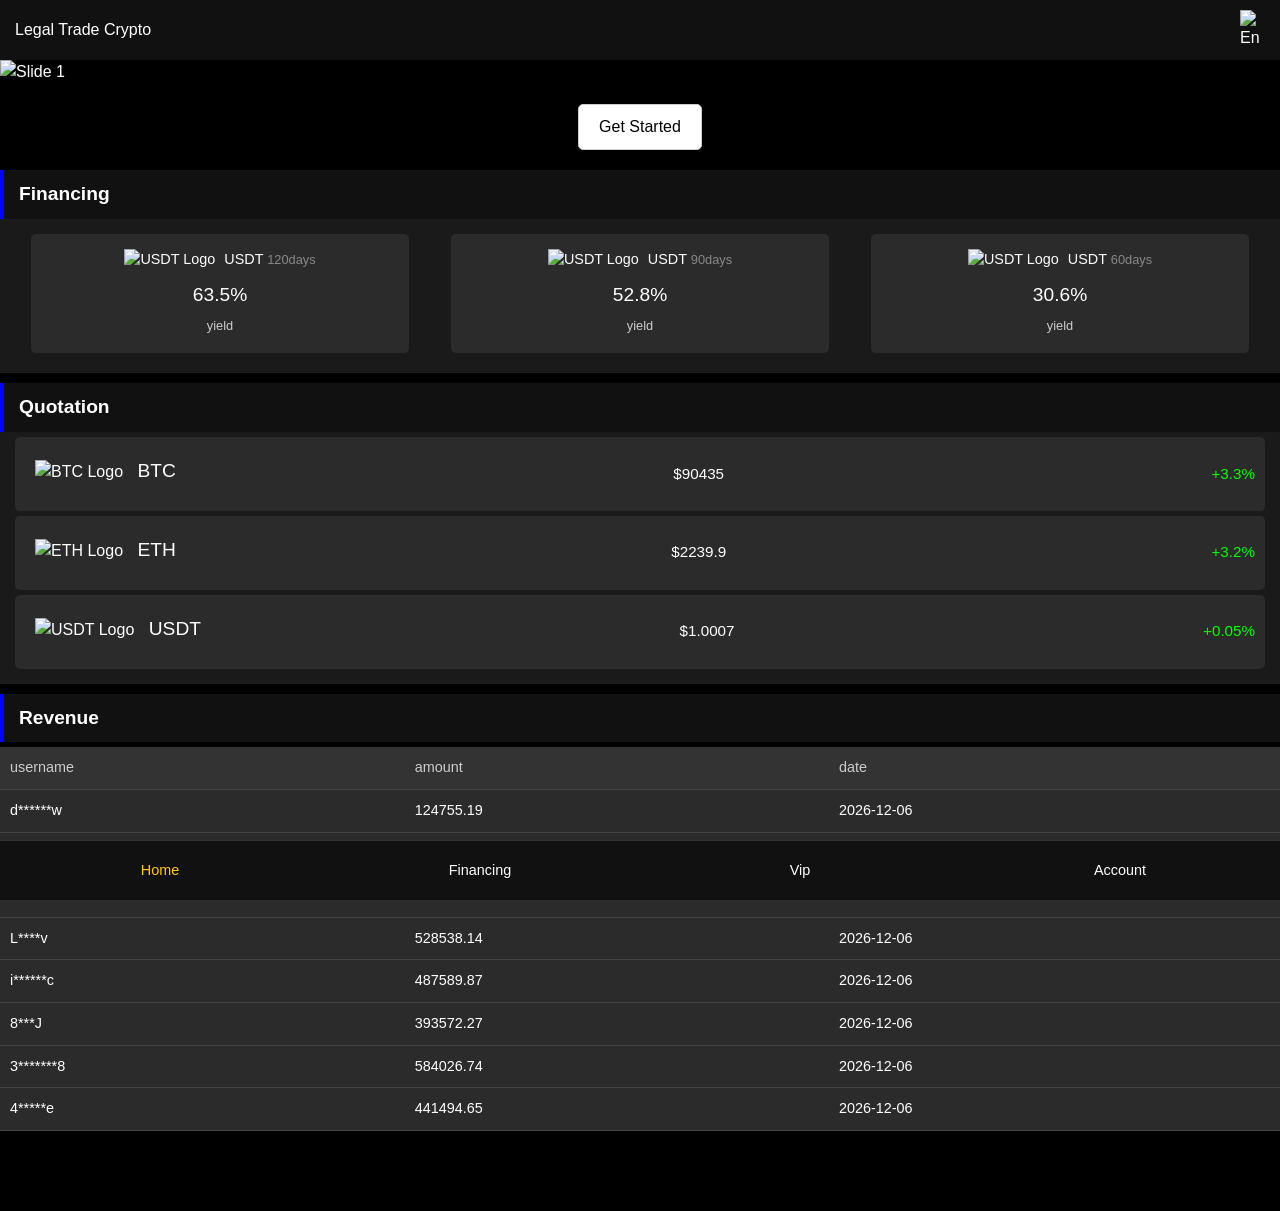
==== index.html @ 4f911df0 "Update and rename index.com to index.html" ====
<!DOCTYPE html>
<lang="en">
<head>
  <!-- Google tag (gtag.js) -->
<script async src="https://www.googletagmanager.com/gtag/js?id=G-87048XLDLX"></script>
<script>
  window.dataLayer = window.dataLayer || [];
  function gtag(){dataLayer.push(arguments);}
  gtag('js', new Date());

  gtag('config', 'G-87048XLDLX');
</script>
  <meta charset="UTF-8" />
  <meta name="viewport" content="width=device-width, initial-scale=1.0"/>
  <title>Legal Trade Crypto</title>
  <link rel="stylesheet" href="style.css" />
  <style>
    /* Button styling */
    .btn {
      display: block;
      width: fit-content;
      margin: 20px auto;
      padding: 10px 20px;
      background-color: white;
      color: black;
      text-decoration: none;
      border-radius: 5px;
      border: 1px solid #ccc;
    }
    /* Style for coin logos (BTC, ETH, USDT) */
    .coin-logo {
      width: 30px;
      height: auto;
      vertical-align: middle;
      margin-right: 5px;
    }
    /* Slider styles */
    .slider {
      width: 100%;
      overflow: hidden;
      position: relative;
    }

    .slider-wrapper {
      display: flex;
      transition: transform 0.5s ease-in-out;
    }

    .slider-image {
      width: 100%;
      flex-shrink: 0;
    }
    /* Quotation styles */
    .quotation .coin-item {

      align-items: center;
      background-color: ##C70039; /* Adjust background color */
      border-radius: 10px; /* Adjust border radius */
      padding: 10px; /* Adjust padding */
      margin-bottom: 5px; /* Add space between items */
    }

    .quotation .coin-icon {
      width: 40px; /* Adjust icon size */
      height: 40px; /* Adjust icon size */
      margin-right: 10px;
    }

    .quotation .coin-item span {
      font-size: 1.2em; /* Adjust text size */
      color: white; /* Adjust text color */
    }
  </style>

  <!-- JivoChat Widget -->
  <script src="//code.jivosite.com/widget/wV6zTzxS5q" async></script>

</head>
<body>

  <header class="top-bar">
    <h1>Legal Trade Crypto</h1>
    <div class="language-switch">
      <img src="https://i.postimg.cc/vT1Nz6v8/IMG-0291.jpg" alt="English" />
      <span></span>
    </div>
  </header>

  <section class="slider">
    <div class="slider-wrapper" id="slider-wrapper">
      <img src="https://i.postimg.cc/ZKHwdHmP/IMG-0297.jpg" alt="Slide 1" class="slider-image">
      <img src="https://github.com/bitdigitalmining/Imagehosting/blob/main/IMG_9536.jpeg?raw=true" alt="Slide 2" class="slider-image">
      <img src="https://github.com/signup-login/Im-/blob/main/b5c49e60-2888-499a-b25a-e33b5f20c015.jpeg?raw=true" alt="Slide 3" class="slider-image">
    </div>
  </section>

  <a href="signup.html" class="btn">Get Started</a>

  <section class="financing">
    <h2>Financing</h2>
    <div class="financing-cards" id="financing-cards">
      <div class="financing-card">
        <div class="financing-card-title">
          <img src="https://i.postimg.cc/JnKfKkHS/IMG-9529.png?raw=true"
               alt="USDT Logo" class="coin-logo">
          USDT <span>120days</span>
        </div>
        <div class="financing-card-yield">63.5%<br><span>yield</span></div>
      </div>
      <div class="financing-card">
        <div class="financing-card-title">
          <img src="https://i.postimg.cc/JnKfKkHS/IMG-9529.png?raw=true"
               alt="USDT Logo" class="coin-logo">
          USDT <span>90days</span>
        </div>
        <div class="financing-card-yield">52.8%<br><span>yield</span></div>
      </div>
      <div class="financing-card">
        <div class="financing-card-title">
          <img src="https://i.postimg.cc/JnKfKkHS/IMG-9529.png?raw=true"
               alt="USDT Logo" class="coin-logo">
          USDT <span>60days</span>
        </div>
        <div class="financing-card-yield">30.6%<br><span>yield</span></div>
      </div>
    </div>
    <a href="#" class="more-link"></a>
  </section>

  <section class="quotation">
  <h2>Quotation</h2>
    <ul class="quotation-list" id="quotation-list">
      <li>
        <div class="coin-item">
          <img src="https://i.ibb.co/nsQFhNC1/IMG-9530.png?raw=true" alt="BTC Logo" class="coin-icon">
          <span>BTC</span>
        </div>
        <div class="coin-price">$90435</div>
        <div class="coin-change positive">+3.3%</div>
      </li>
      <li>
        <div class="coin-item">
          <img src="https://i.postimg.cc/63w0qbqN/IMG-9531.png?raw=true" alt="ETH Logo" class="coin-icon">
          <span>ETH</span>
        </div>
        <div class="coin-price">$2239.9</div>
        <div class="coin-change positive">+3.2%</div>
      </li>
      <li>
        <div class="coin-item">
          <img src="https://i.postimg.cc/JnKfKkHS/IMG-9529.png?raw=true" alt="USDT Logo" class="coin-icon">
          <span>USDT</span>
        </div>
        <div class="coin-price">$1.0007</div>
        <div class="coin-change positive">+0.05%</div>
      </li>
    </ul>
  </section>

  <section class="revenue">
    <h2>Revenue</h2>
    <table>
      <thead>
        <tr>
          <th>username</th>
          <th>amount</th>
          <th>date</th>
        </tr>
      </thead>
      <tbody id="revenueTable">
                <!-- Data will be inserted here -->
            </tbody>
        </table>
    </div>
    <script>
        function generateUsername() {
            const chars = "ABCDEFGHIJKLMNOPQRSTUVWXYZabcdefghijklmnopqrstuvwxyz0123456789";
            return chars[Math.floor(Math.random() * chars.length)] + "*".repeat(Math.floor(Math.random() * 5) + 3) +
                   chars[Math.floor(Math.random() * chars.length)];
        }

        function generateAmount() {
            return (Math.random() * (789000 - 90000) + 90000).toFixed(2);
        }

        function getCurrentDate() {
            return new Date().toISOString().split("T")[0]; // YYYY-MM-DD
        }

        function updateTable() {
            const tableBody = document.getElementById("revenueTable");

            let row = `<tr>
                <td>${generateUsername()}</td>
                <td>${generateAmount()}</td>
                <td>${getCurrentDate()}</td>
            </tr>`;

            tableBody.insertAdjacentHTML("afterbegin", row);

            if (tableBody.rows.length > 10) {
                tableBody.deleteRow(10);
            }
        }

        for (let i = 0; i < 8; i++) {
            updateTable();
        }

        setInterval(updateTable, 3000);
    </script>


  <nav class="bottom-nav">
    <a href="#" class="bottom-nav-link active">
      <span>Home</span>
    </a>
    <a href="#" class="bottom-nav-link">
      <span>Financing</span>
    </a>
    <a href="#" class="bottom-nav-link">
      <span>Vip</span>
    </a>
    <a href="#" class="bottom-nav-link">
      <span>Account</span>
    </a>
  </nav>


<!-- Start of Tawk.to Script -->
<script type="text/javascript">
var Tawk_API = Tawk_API || {}, Tawk_LoadStart = new Date();
(function() {
    var s1 = document.createElement("script"),
        s0 = document.getElementsByTagName("script")[0];
    s1.async = true;
    s1.src = 'https://embed.tawk.to/67d987edb54815190f42aab9/default';
    s1.charset = 'UTF-8';
    s1.setAttribute('crossorigin', '*');
    s0.parentNode.insertBefore(s1, s0);
})();
</script>
<!-- End of Tawk.to Script -->

  <script src="script.js"></script>
</body>
</html>
---- style.css ----
/* Reset */
* {
  margin: 0;
  padding: 0;
  box-sizing: border-box;
}

/* Body */
body {
  background-color: #000;
  color: #fff;
  font-family: 'Helvetica Neue', Helvetica, Arial, sans-serif;
  font-size: 16px;
  line-height: 1.5;
  position: relative;
  padding-bottom: 70px; /* Space for bottom nav */
}

/* Top Bar / Header */
.top-bar {
  display: flex;
  justify-content: space-between;
  align-items: center;
  background-color: #111;
  padding: 10px 15px;
}
.top-bar h1 {
  font-size: 1rem;
  font-weight: normal;
}
.language-switch {
  display: flex;
  align-items: center;
}
.language-switch img {
  width: 20px;
  margin-right: 5px;
}

/* Banner / Hero */
.banner {
  background-color: #000;
  text-align: center;
}
.banner-img {
  width: 100%;
  max-width: 600px;
  display: block;
  margin: 0 auto;
}

/* Section Titles */
section h2 {
  font-size: 1.2rem;
  padding: 10px 15px;
  background-color: #111;
  margin-bottom: 5px;
  border-left: 4px solid #00f; /* Blue bar like your screenshot */
}

/* Financing Section */
.financing {
  margin-top: 10px;
  background-color: #1a1a1a;
  padding-bottom: 10px;
}
.financing-cards {
  display: flex;
  justify-content: space-around;
  padding: 10px;
}
.financing-card {
  background-color: #2b2b2b;
  width: 30%;
  padding: 15px;
  text-align: center;
  border-radius: 5px;
}
.financing-card-title {
  font-size: 0.9rem;
  margin-bottom: 10px;
}
.financing-card-title span {
  color: #888;
  font-size: 0.8rem;
}
.financing-card-yield {
  font-size: 1.2rem;
  color: #fff;
}
.financing-card-yield span {
  font-size: 0.8rem;
  color: #ccc;
}
.more-link {
  display: inline-block;
  float: right;
  margin-right: 15px;
  margin-top: -20px;
  color: #ccc;
  font-size: 0.9rem;
  text-decoration: none;
}

/* Quotation Section */
.quotation {
  margin-top: 10px;
  background-color: #1a1a1a;
  padding-bottom: 10px;
}
.quotation-list {
  list-style: none;
  padding: 0 15px;
}
.quotation-list li {
  display: flex;
  justify-content: space-between;
  align-items: center;
  background-color: #2b2b2b;
  margin-bottom: 5px;
  padding: 10px;
  border-radius: 5px;
}
.coin-name {
  font-weight: bold;
}
.coin-price {
  font-size: 0.95rem;
}
.coin-change {
  font-size: 0.95rem;
}
.positive {
  color: #0f0; /* Green for positive changes */
}
.negative {
  color: #f00; /* Red for negative changes */
}

/* Revenue Section */
.revenue {
  margin-top: 10px;
  background-color: ;
  padding-bottom: 10px;
}
.revenue table {
  width: 100%;
  border-collapse: collapse;
  background-color: #2b2b2b;
}
.revenue thead {
  background-color: #333;
}
.revenue th,
.revenue td {
  text-align: left;
  padding: 10px;
  font-size: 0.9rem;
  border-bottom: 1px solid #444;
}
.revenue th {
  color: #ccc;
  font-weight: normal;
}

/* Bottom Navigation */
.bottom-nav {
  position: fixed;
  bottom: 0;
  left: 0;
  right: 0;
  background-color: #111;
  display: flex;
  justify-content: space-around;
  align-items: center;
  height: 60px;
  border-top: 1px solid #333;
}
.bottom-nav-link {
  flex: 1;
  text-align: center;
  color: #fff;
  text-decoration: none;
  font-size: 0.9rem;
  padding: 5px 0;
}
.bottom-nav-link.active {
  color: #ffcc00; /* Active tab color */
}

/* Chat Button (Optional) */
.chat-button {
  position: fixed;
  bottom: 70px; /* Above bottom nav */
  right: 20px;
}
.chat-button button {
  background-color: #2b2b2b;
  color: #fff;
  border: none;
  border-radius: 50%;
  width: 50px;
  height: 50px;
  font-size: 0.8rem;
  cursor: pointer;
}

@media (max-width: 768px) {
  .financing-cards {
    flex-direction: column;
    align-items: center;
  }
  .financing-card {
    width: 80%;
    margin-bottom: 10px;
  }
}
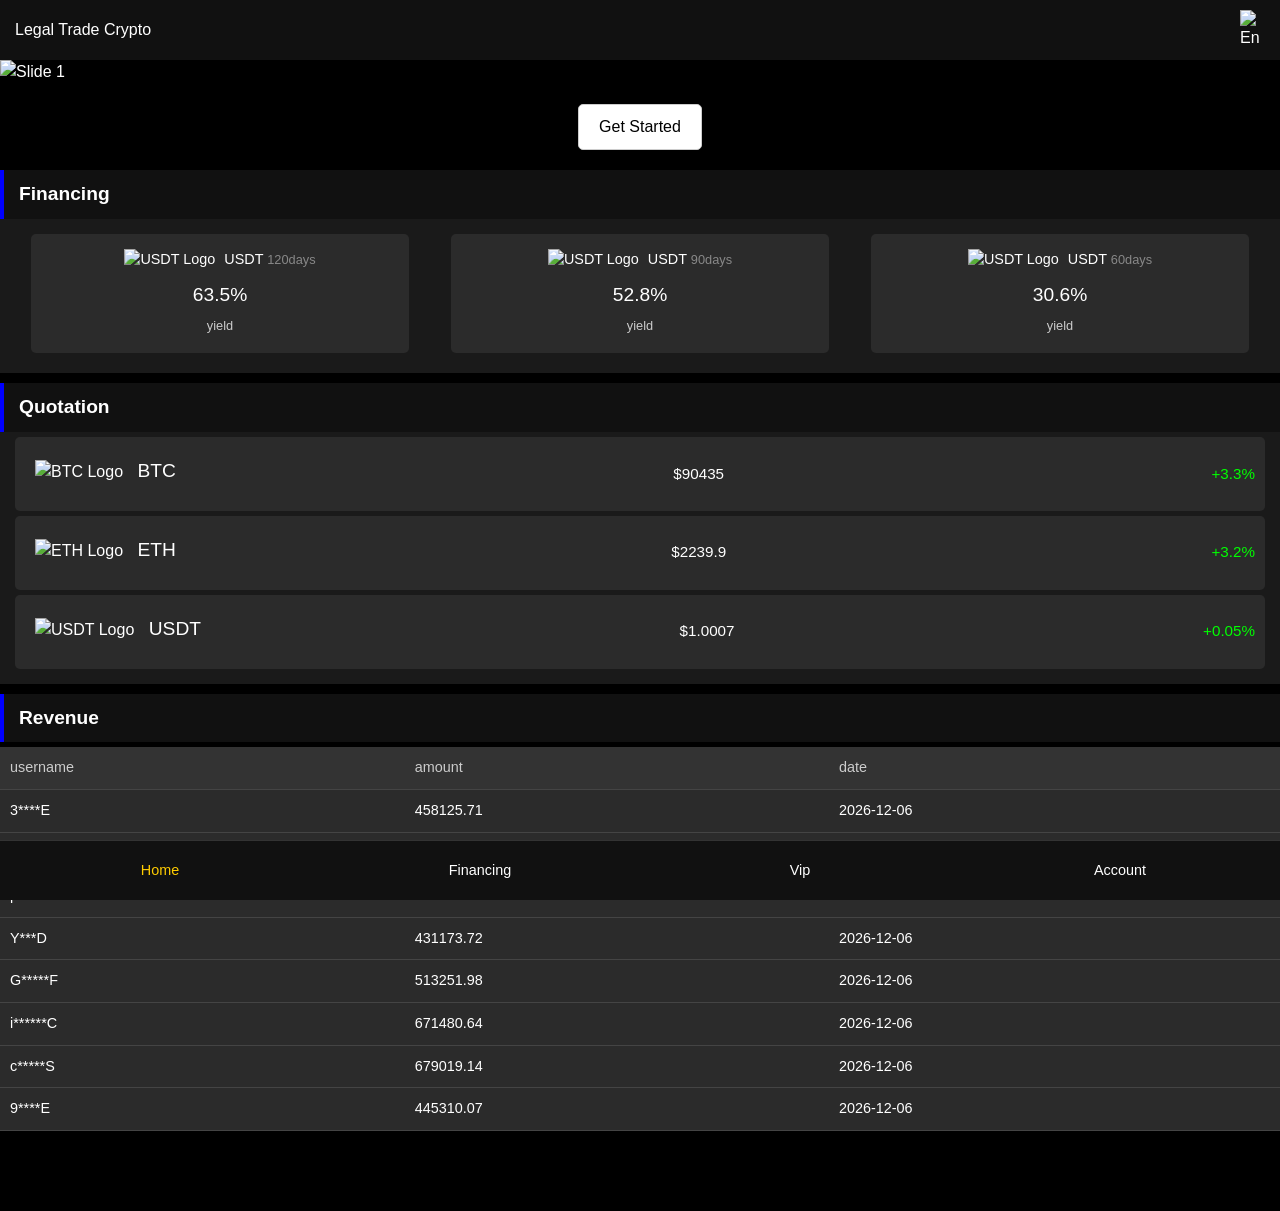
==== commit 74256815: "Update index.html" ====
--- a/index.html
+++ b/index.html
@@ -215,8 +215,9 @@
     <a href="#" class="bottom-nav-link active">
       <span>Home</span>
     </a>
-    <a href="#" class="bottom-nav-link">
-      <span>Financing</span>
+<a href="financing.html" class="bottom-nav-link">
+  <span>Financing</span>
+</a>
     </a>
     <a href="#" class="bottom-nav-link">
       <span>Vip</span>
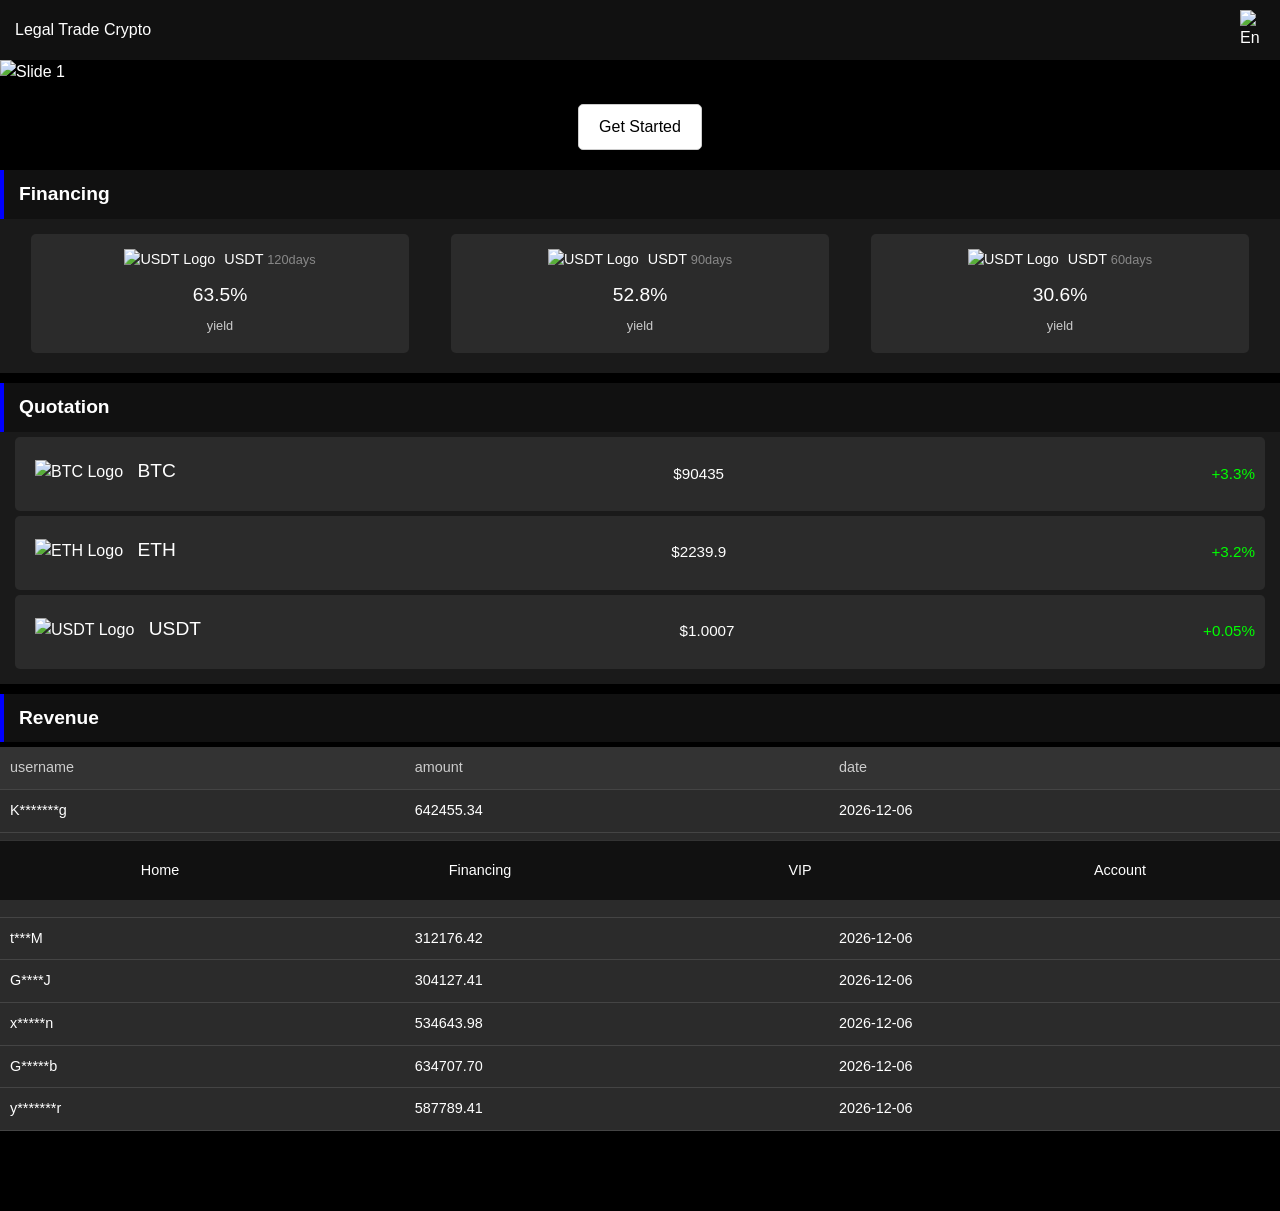
==== commit 9f83de8f: "Update index.html" ====
--- a/index.html
+++ b/index.html
@@ -212,19 +212,19 @@
 
 
   <nav class="bottom-nav">
-    <a href="#" class="bottom-nav-link active">
-      <span>Home</span>
+<a href=“index.html" class="bottom-nav-link">
+  <span>Home</span>
     </a>
 <a href="financing.html" class="bottom-nav-link">
   <span>Financing</span>
 </a>
     </a>
-    <a href="#" class="bottom-nav-link">
-      <span>Vip</span>
-    </a>
-    <a href="#" class="bottom-nav-link">
-      <span>Account</span>
-    </a>
+<a href="vip.html" class="bottom-nav-link">
+  <span>VIP</span>
+</a>
+<a href="account.html" class="bottom-nav-link">
+  <span>Account</span>
+</a>
   </nav>
 
 
